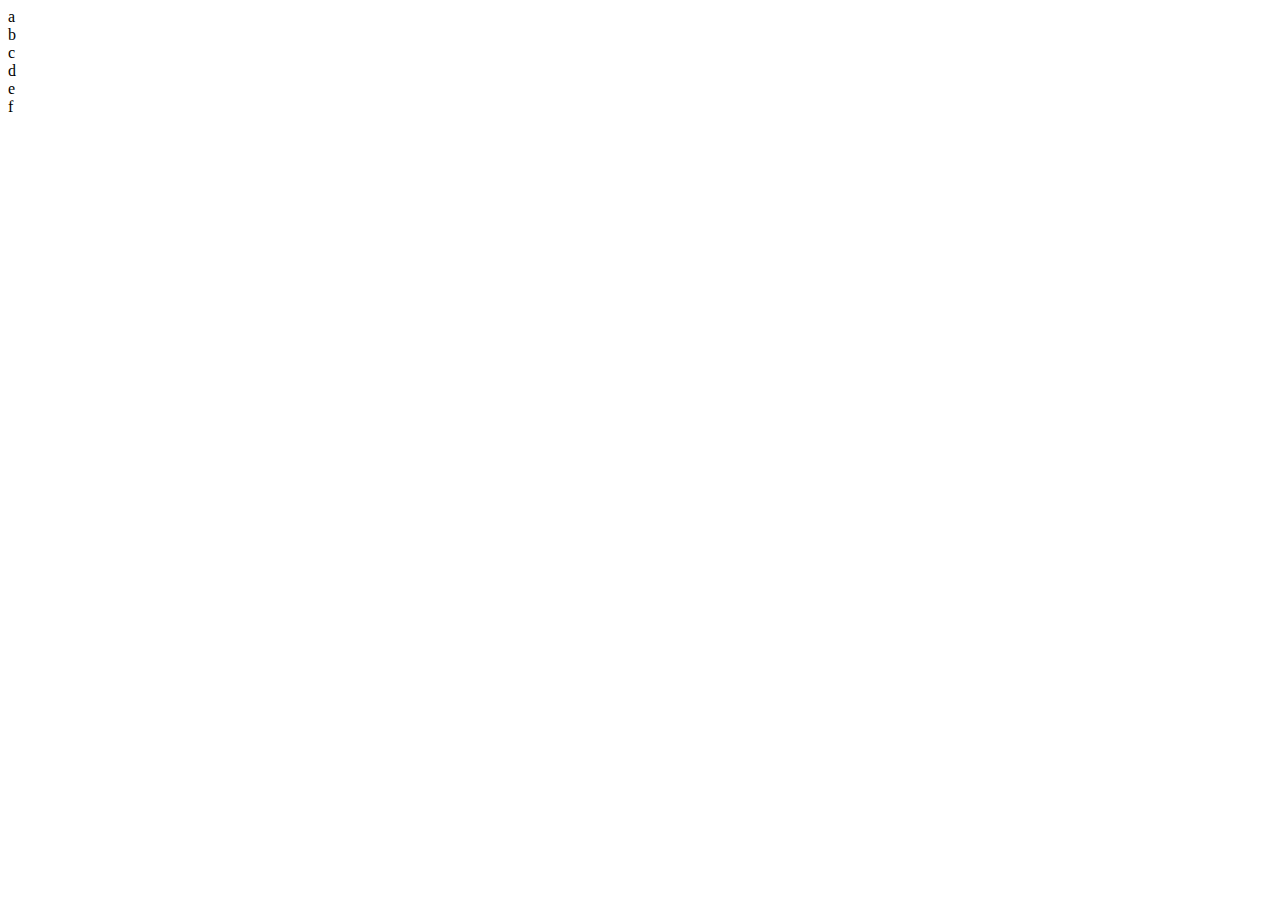
==== grid.html @ 87f1a8e1 "grid-colum box layout created" ====
<!DOCTYPE html>
<html lang="en">

<head>
    <meta charset="UTF-8">
    <meta http-equiv="X-UA-Compatible" content="IE=edge">
    <meta name="viewport" content="width=device-width, initial-scale=1.0">
    <title>grid-box| i4gzuri internship task</title>
</head>

<body>
    <div class="container">

        <div class="grid-item">a</div>
        <div class="grid-item">b</div>
        <div class="grid-item">c</div>
        <div class="grid-item">d</div>
        <div class="grid-item">e</div>
        <div class="grid-item">f</div>

    </div>
</body>

</html>
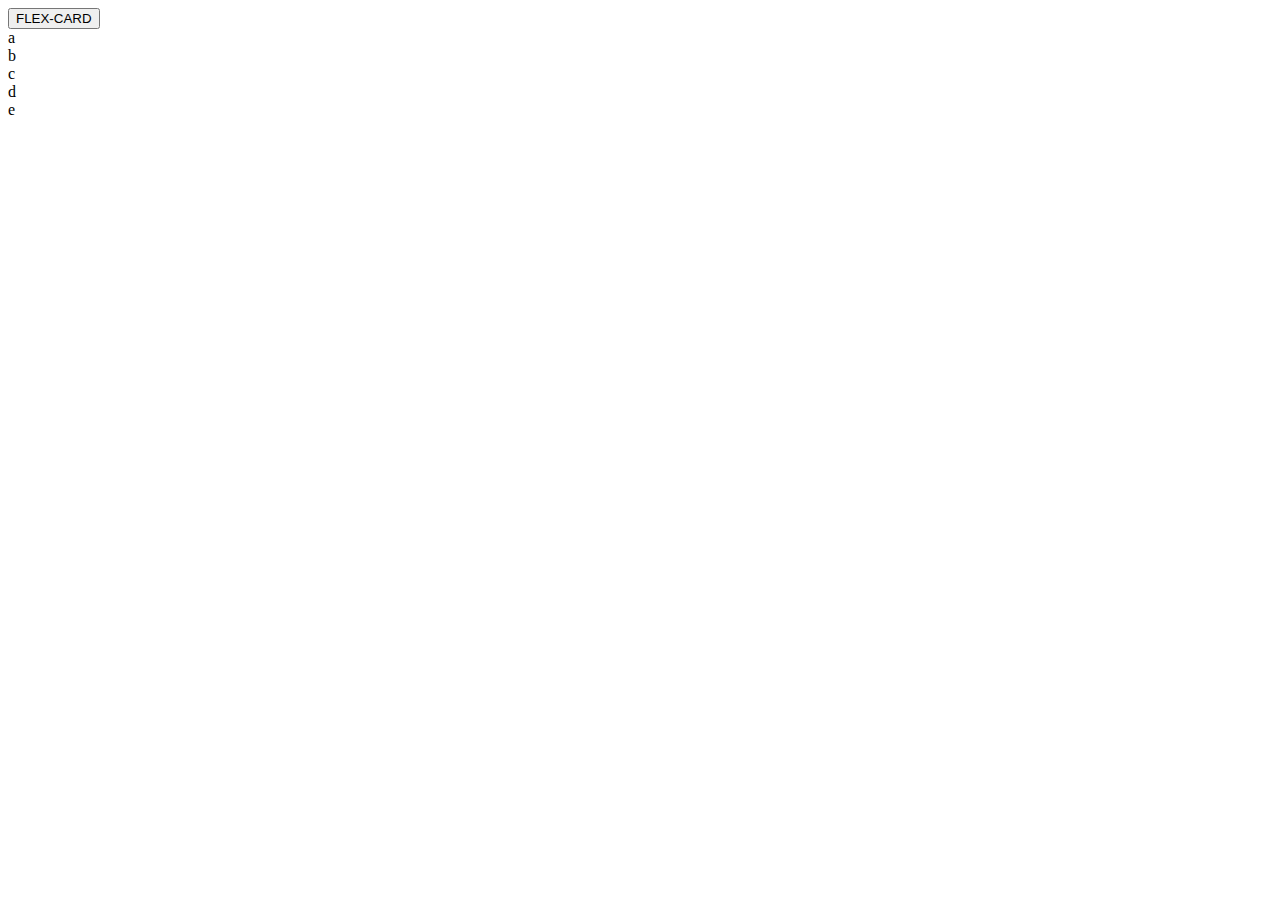
==== commit 650aa1f8: "nagivation button added." ====
--- a/grid.html
+++ b/grid.html
@@ -7,8 +7,12 @@
     <meta name="viewport" content="width=device-width, initial-scale=1.0">
     <title>grid-box| i4gzuri internship task</title>
 </head>
+<link rel="stylesheet" href="grid.css">
 
 <body>
+    <header>
+        <a href="index.html"><button class="btn">FLEX-CARD</button></a>
+    </header>
     <div class="container">
 
         <div class="grid-item">a</div>
@@ -16,8 +20,6 @@
         <div class="grid-item">c</div>
         <div class="grid-item">d</div>
         <div class="grid-item">e</div>
-        <div class="grid-item">f</div>
-
     </div>
 </body>
 
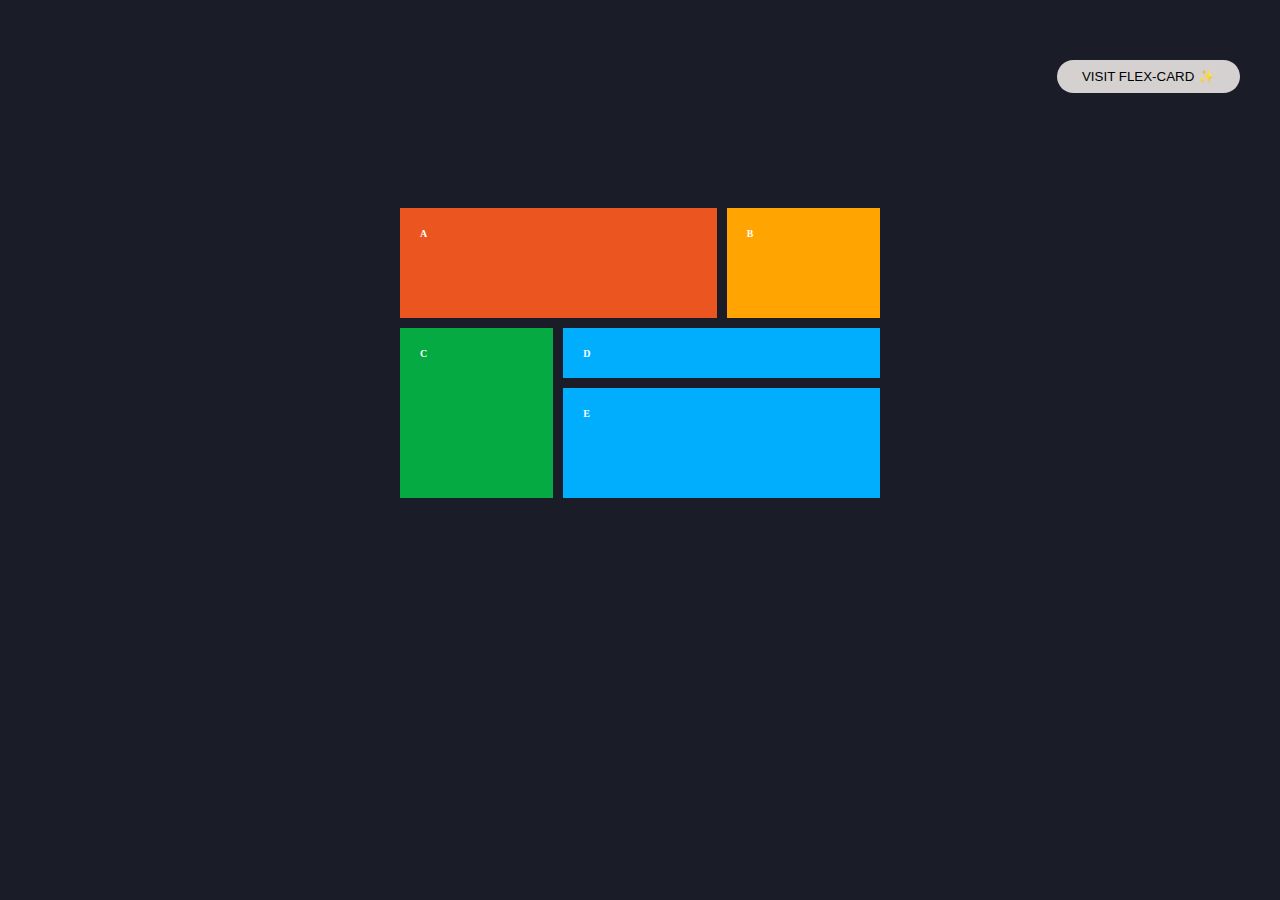
==== commit 2fb0f5f5: "files locations changed" ====
--- a/grid.html
+++ b/grid.html
@@ -7,11 +7,12 @@
     <meta name="viewport" content="width=device-width, initial-scale=1.0">
     <title>grid-box| i4gzuri internship task</title>
 </head>
-<link rel="stylesheet" href="grid.css">
+<link rel="stylesheet" href="../CSS/grid.css">
+<link rel="stylesheet" href="../CSS/utilities.css">
 
 <body>
     <header>
-        <a href="index.html"><button class="btn">FLEX-CARD</button></a>
+        <a href="index.html"><button class="btn">VISIT FLEX-CARD ✨</button></a>
     </header>
     <div class="container">
 
@@ -22,5 +23,4 @@
         <div class="grid-item">e</div>
     </div>
 </body>
-
-</html>+</html>
--- a/CSS/grid.css
+++ b/CSS/grid.css
@@ -0,0 +1,111 @@
+*{
+    box-sizing: border-box;
+    padding: 0;
+    margin: 0;
+}
+
+body{
+    background-color: #1a1c28;
+    color: #fff;
+}
+
+.container{
+    max-width: 500px;
+    margin: 100px auto;
+    padding: 10px;
+    display: grid;
+    grid-template-columns: repeat(3, 1fr);
+    gap: 10px;
+    grid-auto-rows: 50px;
+}
+
+.grid-item{
+padding: 20px;
+text-transform: uppercase;
+font-size: 10px;
+font-weight: 900;
+}
+
+.grid-item:nth-of-type(1){
+    background-color: #eb5620;
+    grid-column: 1 / 3;
+    grid-row: 1 / 3;
+}
+
+.grid-item:nth-of-type(2){
+    background-color: #ffa401;
+    grid-row: 1 / 3;
+}
+
+.grid-item:nth-of-type(3){
+    background-color: #05aa42;
+    grid-row: 3 / 6;
+    
+}
+
+.grid-item:nth-of-type(4){
+    background-color: #01aefd;
+    grid-column: 2 / 4;
+}
+
+.grid-item:nth-of-type(5){
+    background-color: #01aefd;
+    grid-column: 2 / 4;
+    grid-row: 4 / 6;
+}
+*{
+    box-sizing: border-box;
+    padding: 0;
+    margin: 0;
+}
+
+body{
+    background-color: #1a1c28;
+    color: #fff;
+}
+
+.container{
+    max-width: 500px;
+    margin: 100px auto;
+    padding: 10px;
+    display: grid;
+    grid-template-columns: repeat(3, 1fr);
+    gap: 10px;
+    grid-auto-rows: 50px;
+}
+
+.grid-item{
+padding: 20px;
+text-transform: uppercase;
+font-size: 10px;
+font-weight: 900;
+}
+
+.grid-item:nth-of-type(1){
+    background-color: #eb5620;
+    grid-column: 1 / 3;
+    grid-row: 1 / 3;
+}
+
+.grid-item:nth-of-type(2){
+    background-color: #ffa401;
+    grid-row: 1 / 3;
+}
+
+.grid-item:nth-of-type(3){
+    background-color: #05aa42;
+    grid-row: 3 / 6;
+    
+}
+
+.grid-item:nth-of-type(4){
+    background-color: #01aefd;
+    grid-column: 2 / 4;
+}
+
+.grid-item:nth-of-type(5){
+    background-color: #01aefd;
+    grid-column: 2 / 4;
+    grid-row: 4 / 6;
+}
+
--- a/CSS/utilities.css
+++ b/CSS/utilities.css
@@ -0,0 +1,35 @@
+
+header{
+    display: flex;
+    justify-content: flex-end;
+  }
+
+  a{
+    text-decoration: none;
+  }
+
+  header button{
+    background-color: rgb(213, 209, 209);
+    color: black;
+    margin-right: 40px;
+    margin-bottom: 5px;
+  }
+  
+.btn {
+    display: inline-block;
+    padding: 9px 25px;
+    outline: none;
+    cursor: pointer;
+    border: none;
+    border-radius: 25px;
+    text-transform: capitalize;
+    display: flex;
+    text-align: center;
+    margin-top: 60px;
+    
+  }
+
+  .btn:hover{
+      transform: scale(0.98);
+  }
+  